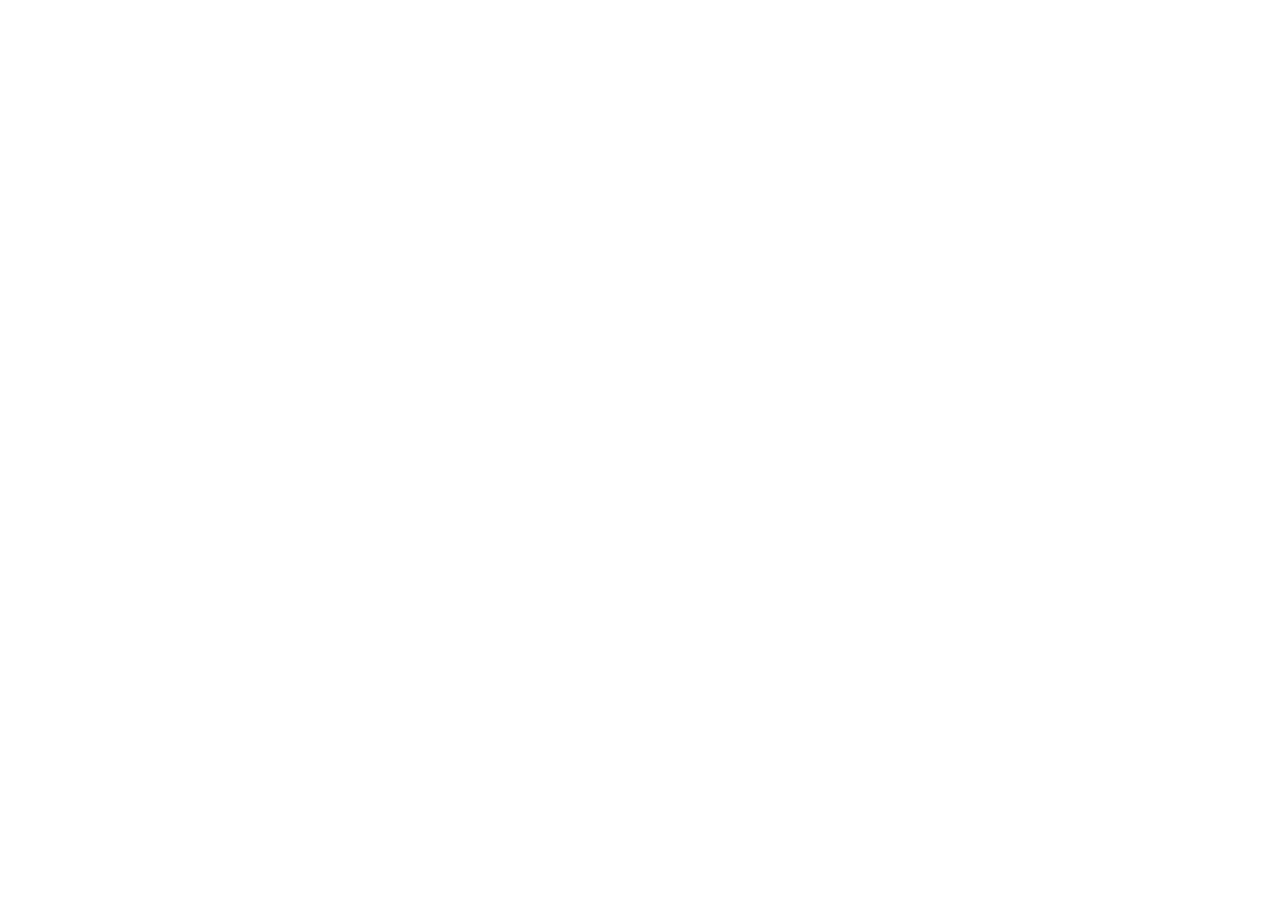
==== Ejercicio2/index.html @ 9e05c098 "Primer subida del proyecto, estructura de los 3 ejercicios." ====
<!DOCTYPE html>
<html lang="es">

<head>
    <meta charset="UTF-8">
    <meta name="viewport" content="width=device-width, initial-scale=1.0">
    <title>Introducción a Bootstrap</title>
    <link href="./css/bootstrap.min.css" rel="stylesheet">
    <link href="./css/styles.css" rel="stylesheet">
    <link href="./css/font/bootstrap-icons.css" rel="stylesheet">
</head>

<body>
    <main>
        <div class="container">
            
        </div>
    </main>
    <script src="./js/bootstrap.bundle.min.js"></script>
    <script src="./js/app.js"></script>
</body>

</html>
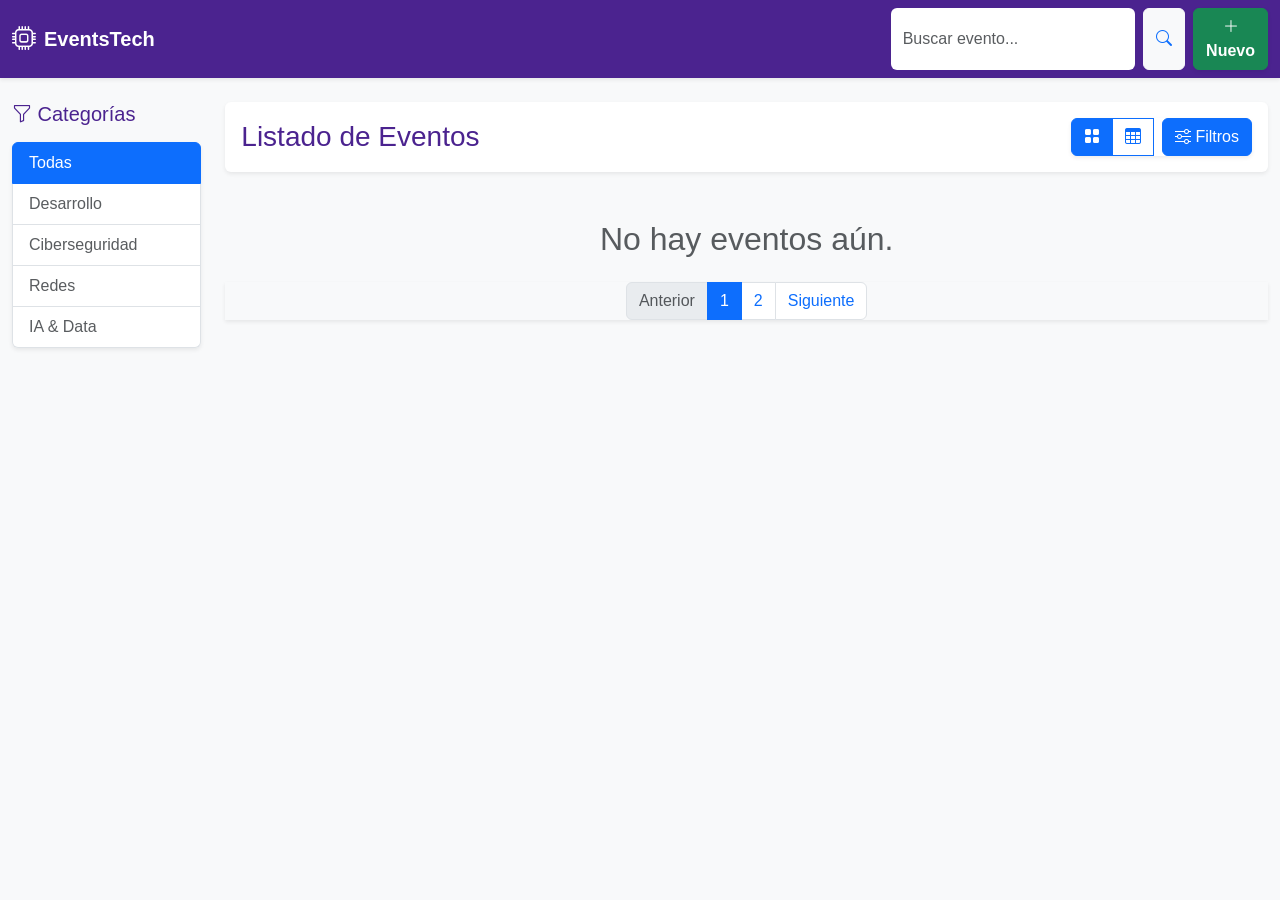
==== commit 7b2860fb: "Ejercicio 2 casi terminado." ====
--- a/Ejercicio2/index.html
+++ b/Ejercicio2/index.html
@@ -1,21 +1,363 @@
-<!DOCTYPE html>
+<!doctype html>
 <html lang="es">
 
 <head>
-    <meta charset="UTF-8">
-    <meta name="viewport" content="width=device-width, initial-scale=1.0">
-    <title>Introducción a Bootstrap</title>
-    <link href="./css/bootstrap.min.css" rel="stylesheet">
-    <link href="./css/styles.css" rel="stylesheet">
-    <link href="./css/font/bootstrap-icons.css" rel="stylesheet">
+    <meta charset="UTF-8" />
+    <meta name="viewport" content="width=device-width, initial-scale=1.0" />
+    <title>Ejercicio 2</title>
+    <link href="./css/bootstrap.min.css" rel="stylesheet" />
+    <link href="./css/styles.css" rel="stylesheet" />
+    <link href="./css/font/bootstrap-icons.css" rel="stylesheet" />
 </head>
 
-<body>
-    <main>
-        <div class="container">
-            
-        </div>
-    </main>
+<body class="bg-light">
+    <header>
+        <nav class="navbar navbar-expand-lg bg-header navbar-dark sticky-top shadow-sm">
+            <div class="container-fluid">
+                <a class="navbar-brand fw-bold d-flex align-items-center" href="#">
+                    <i class="bi bi-cpu fs-4 me-2"></i> EventsTech
+                </a>
+
+                <button class="navbar-toggler" type="button" data-bs-toggle="collapse" data-bs-target="#navbarContent"
+                    aria-controls="navbarContent" aria-expanded="false" aria-label="Toggle navigation">
+                    <span class="navbar-toggler-icon"></span>
+                </button>
+
+                <div class="collapse navbar-collapse" id="navbarContent">
+                    <div class="d-flex ms-auto gap-2 mt-2 mt-lg-0">
+                        <input id="inputBuscar" class="form-control border-0" type="search"
+                            placeholder="Buscar evento..." aria-label="Buscar" />
+                        <button id="btnBuscar" class="btn btn-light text-primary" type="button" title="Buscar">
+                            <i class="bi bi-search"></i>
+                        </button>
+
+                        <button class="btn btn-success fw-bold text-white shadow-sm" data-bs-toggle="modal"
+                            data-bs-target="#modalAgregarEvento">
+                            <i class="bi bi-plus-lg"></i> Nuevo
+                        </button>
+                    </div>
+                </div>
+            </div>
+        </nav>
+    </header>
+
+    <div class="container-fluid mt-4">
+        <div class="row">
+            <aside class="col-12 col-md-3 col-lg-2 mb-4">
+                <h5 class="text-custom-title mb-3">
+                    <i class="bi bi-funnel"></i> Categorías
+                </h5>
+                <div class="list-group shadow-sm" id="listaCategorias">
+                    <button type="button" class="list-group-item list-group-item-action active">
+                        Todas
+                    </button>
+                    <button type="button" class="list-group-item list-group-item-action">
+                        Desarrollo
+                    </button>
+                    <button type="button" class="list-group-item list-group-item-action">
+                        Ciberseguridad
+                    </button>
+                    <button type="button" class="list-group-item list-group-item-action">
+                        Redes
+                    </button>
+                    <button type="button" class="list-group-item list-group-item-action">
+                        IA & Data
+                    </button>
+                </div>
+            </aside>
+
+            <main class="col-12 col-md-9 col-lg-10">
+                <div class="d-flex justify-content-between align-items-center mb-3 p-3 bg-white rounded shadow-sm">
+                    <h3 class="text-custom-title mb-0">Listado de Eventos</h3>
+                    <div class="btn-group shadow-sm">
+                        <button class="btn btn-outline-primary active" id="btnVistaCartas" title="Vista Tarjetas">
+                            <i class="bi bi-grid-fill"></i>
+                        </button>
+                        <button class="btn btn-outline-primary" id="btnVistaTabla" title="Vista Tabla">
+                            <i class="bi bi-table"></i>
+                        </button>
+                        <button class="btn btn-primary ms-2 rounded" type="button" data-bs-toggle="collapse"
+                            data-bs-target="#filtrosAvanzados">
+                            <i class="bi bi-sliders"></i> Filtros
+                        </button>
+                    </div>
+                </div>
+
+                <div class="collapse mb-4" id="filtrosAvanzados">
+                    <div class="card card-body shadow-sm border-0 bg-white">
+                        <div class="row g-3">
+                            <div class="col-md-4">
+                                <label class="form-label fw-bold text-secondary">Ordenar por:</label>
+                                <select class="form-select" id="selectOrdenar">
+                                    <option value="fechaAsc">Fecha (Más próximos)</option>
+                                    <option value="fechaDesc">Fecha (Más lejanos)</option>
+                                    <option value="nombreAsc">Nombre (A-Z)</option>
+                                </select>
+                            </div>
+                            <div class="col-md-4">
+                                <label class="form-label fw-bold text-secondary">Desde fecha:</label>
+                                <input type="date" class="form-control" id="filtroFecha" />
+                            </div>
+                            <div class="col-md-4 d-flex align-items-end">
+                                <button class="btn btn-outline-primary w-100 fw-bold" id="btnAplicarFiltros">
+                                    Aplicar Filtros
+                                </button>
+                            </div>
+                        </div>
+                    </div>
+                </div>
+
+                <div id="contenedorEventos">
+                
+                </div>
+
+                <nav class="mt-4" aria-label="Paginación de eventos">
+                    <ul class="pagination justify-content-center shadow-sm">
+                        <li class="page-item disabled">
+                            <a class="page-link" href="#">Anterior</a>
+                        </li>
+                        <li class="page-item active">
+                            <a class="page-link" href="#">1</a>
+                        </li>
+                        <li class="page-item"><a class="page-link" href="#">2</a></li>
+                        <li class="page-item">
+                            <a class="page-link" href="#">Siguiente</a>
+                        </li>
+                    </ul>
+                </nav>
+            </main>
+        </div>
+    </div>
+
+    <div class="modal fade" id="modalAgregarEvento" tabindex="-1" aria-labelledby="modalEventoLabel" aria-hidden="true">
+        <div class="modal-dialog modal-dialog-centered modal-lg">
+            <div class="modal-content border-0 shadow">
+                <div class="modal-header bg-header text-white">
+                    <h5 class="modal-title fw-bold" id="modalEventoLabel">
+                        <i class="bi bi-calendar-plus"></i> Agregar Evento
+                    </h5>
+                    <button type="button" class="btn-close btn-close-white" data-bs-dismiss="modal"
+                        aria-label="Close"></button>
+                </div>
+
+                <form id="frmEvento">
+                    <div class="modal-body bg-light">
+                        <div class="row g-3">
+                            <div class="col-md-6">
+                                <label class="form-label fw-bold">Código</label>
+                                <input type="text" class="form-control" id="codigo" pattern="[A-Z]{3}-[0-9]{3}"
+                                    placeholder="Ej. ABC-001" required />
+                            </div>
+                            <div class="col-md-6">
+                                <label class="form-label fw-bold">Categoría</label>
+                                <select class="form-select" id="categoria" required>
+                                    <option value="">Seleccione...</option>
+                                    <option value="Desarrollo">Desarrollo</option>
+                                    <option value="Ciberseguridad">Ciberseguridad</option>
+                                    <option value="Redes">Redes</option>
+                                    <option value="IA & Data">IA & Data</option>
+                                </select>
+                            </div>
+                            <div class="col-12">
+                                <label class="form-label fw-bold">Nombre del Evento</label>
+                                <input type="text" class="form-control" id="nombre" placeholder="Ej. Taller de C#"
+                                    required />
+                            </div>
+                            <div class="col-12">
+                                <label class="form-label fw-bold">Lugar</label>
+                                <input type="text" class="form-control" id="lugar" placeholder="Ej. Laboratorio 1"
+                                    required />
+                            </div>
+                            <div class="col-md-4">
+                                <label class="form-label fw-bold">Fecha</label>
+                                <input type="date" class="form-control" id="fecha" required />
+                            </div>
+                            <div class="col-md-4">
+                                <label class="form-label fw-bold">Hora</label>
+                                <input type="time" class="form-control" id="hora" required />
+                            </div>
+                            <div class="col-md-4">
+                                <label class="form-label fw-bold">Cupos</label>
+                                <input type="number" class="form-control" id="cupos" min="1" placeholder="Ej. 30"
+                                    required />
+                            </div>
+                            <div class="col-12">
+                                <label class="form-label fw-bold">Descripción</label>
+                                <textarea class="form-control" id="descripcion" rows="3"
+                                    placeholder="Breve descripción del evento..." required></textarea>
+                            </div>
+                        </div>
+                    </div>
+                    <div class="modal-footer bg-white border-top">
+                        <button type="button" class="btn btn-outline-secondary fw-bold" data-bs-dismiss="modal">
+                            Cancelar
+                        </button>
+                        <button type="submit" class="btn btn-success fw-bold text-white">
+                            Guardar Evento
+                        </button>
+                    </div>
+                </form>
+            </div>
+        </div>
+    </div>
+
+    <div class="modal fade" id="modalEditarEvento" tabindex="-1" aria-labelledby="modalEventoLabel" aria-hidden="true">
+        <div class="modal-dialog modal-dialog-centered modal-lg">
+            <div class="modal-content border-0 shadow">
+                <div class="modal-header bg-header text-white">
+                    <h5 class="modal-title fw-bold" id="modalEventoLabel">
+                        <i class="bi bi-calendar-plus"></i> Editar Evento
+                    </h5>
+                    <button type="button" class="btn-close btn-close-white" data-bs-dismiss="modal"
+                        aria-label="Close"></button>
+                </div>
+
+                <form id="frmEditarEvento">
+                    <input type="hidden" class="form-control" id="codigoActualEditar" pattern="[A-Z]{3}-[0-9]{3}"
+                                    placeholder="Ej. ABC-001" required/>
+                    <div class="modal-body bg-light">
+                        <div class="row g-3">
+                            <div class="col-md-6">
+                                <label class="form-label fw-bold">Código</label>
+                                <input type="text" class="form-control" id="codigoEditar" pattern="[A-Z]{3}-[0-9]{3}"
+                                    placeholder="Ej. ABC-001" required/>
+                            </div>
+                            <div class="col-md-6">
+                                <label class="form-label fw-bold">Categoría</label>
+                                <select class="form-select" id="categoriaEditar" required>
+                                    <option value="">Seleccione...</option>
+                                    <option value="Desarrollo">Desarrollo</option>
+                                    <option value="Ciberseguridad">Ciberseguridad</option>
+                                    <option value="Redes">Redes</option>
+                                    <option value="IA & Data">IA & Data</option>
+                                </select>
+                            </div>
+                            <div class="col-12">
+                                <label class="form-label fw-bold">Nombre del Evento</label>
+                                <input type="text" class="form-control" id="nombreEditar" placeholder="Ej. Taller de C#"
+                                    required />
+                            </div>
+                            <div class="col-12">
+                                <label class="form-label fw-bold">Lugar</label>
+                                <input type="text" class="form-control" id="lugarEditar" placeholder="Ej. Laboratorio 1"
+                                    required />
+                            </div>
+                            <div class="col-md-4">
+                                <label class="form-label fw-bold">Fecha</label>
+                                <input type="date" class="form-control" id="fechaEditar" required />
+                            </div>
+                            <div class="col-md-4">
+                                <label class="form-label fw-bold">Hora</label>
+                                <input type="time" class="form-control" id="horaEditar" required />
+                            </div>
+                            <div class="col-md-4">
+                                <label class="form-label fw-bold">Cupos</label>
+                                <input type="number" class="form-control" id="cuposEditar" min="1" placeholder="Ej. 30"
+                                    required />
+                            </div>
+                            <div class="col-12">
+                                <label class="form-label fw-bold">Descripción</label>
+                                <textarea class="form-control" id="descripcionEditar" rows="3"
+                                    placeholder="Breve descripción del evento..." required></textarea>
+                            </div>
+                        </div>
+                    </div>
+                    <div class="modal-footer bg-white border-top">
+                        <button type="button" class="btn btn-outline-secondary fw-bold" data-bs-dismiss="modal">
+                            Cancelar
+                        </button>
+                        <button type="submit" class="btn btn-success fw-bold text-white">
+                            Editar Evento
+                        </button>
+                    </div>
+                </form>
+            </div>
+        </div>
+    </div>
+
+    <div class="offcanvas offcanvas-end shadow" tabindex="-1" id="offcanvasDetalle"
+        aria-labelledby="offcanvasDetalleLabel">
+        <div class="offcanvas-header bg-light border-bottom">
+            <h5 class="offcanvas-title text-custom-title fw-bold" id="offcanvasDetalleLabel">
+                <i class="bi bi-info-circle"></i> Detalles del Evento
+            </h5>
+            <button type="button" class="btn-close" data-bs-dismiss="offcanvas" aria-label="Close"></button>
+        </div>
+        <div class="offcanvas-body">
+            <h4 class="text-primary fw-bold" id="detNombre">
+                Taller Clean Architecture
+            </h4>
+            <span class="badge bg-secondary mb-4 fs-6" id="detCodigo">EVT-001</span>
+
+            <ul class="list-group list-group-flush mb-4">
+                <li class="list-group-item px-0">
+                    <strong><i class="bi bi-tag text-primary"></i> Categoría:</strong>
+                    <span id="detCategoria">Desarrollo</span>
+                </li>
+                <li class="list-group-item px-0">
+                    <strong><i class="bi bi-geo-alt text-primary"></i> Lugar:</strong>
+                    <span id="detLugar">Auditorio A</span>
+                </li>
+                <li class="list-group-item px-0">
+                    <strong><i class="bi bi-calendar text-primary"></i> Fecha:</strong>
+                    <span id="detFecha">15/08/2026</span>
+                </li>
+                <li class="list-group-item px-0">
+                    <strong><i class="bi bi-clock text-primary"></i> Hora:</strong>
+                    <span id="detHora">14:00</span>
+                </li>
+                <li class="list-group-item px-0">
+                    <strong><i class="bi bi-people text-primary"></i> Cupos:</strong>
+                    <span id="detCupos">50</span>
+                </li>
+            </ul>
+
+            <h6 class="fw-bold text-secondary border-bottom pb-2">Descripción</h6>
+            <p id="detDescripcion" class="text-dark mt-2">
+                Aprende las bases de la arquitectura limpia, inyección de dependencias
+                y principios SOLID aplicando C# y .NET.
+            </p>
+        </div>
+    </div>
+
+    <div class="toast-container position-fixed bottom-0 end-0 p-3">
+        <div id="toastExito" class="toast align-items-center text-bg-success border-0 shadow" role="alert"
+            aria-live="assertive" aria-atomic="true">
+            <div class="d-flex">
+                <div class="toast-body fw-bold">
+                    <i class="bi bi-check-circle-fill me-2"></i>
+                    <span id="toastExitoMsj">Evento guardado correctamente.</span>
+                </div>
+                <button type="button" class="btn-close btn-close-white me-2 m-auto" data-bs-dismiss="toast"
+                    aria-label="Close"></button>
+            </div>
+        </div>
+
+        <div id="toastError" class="toast align-items-center text-bg-danger border-0 shadow" role="alert"
+            aria-live="assertive" aria-atomic="true">
+            <div class="d-flex">
+                <div class="toast-body fw-bold">
+                    <i class="bi bi-exclamation-triangle-fill me-2"></i>
+                    <span id="toastErrorMsj">Revisa los campos.</span>
+                </div>
+                <button type="button" class="btn-close btn-close-white me-2 m-auto" data-bs-dismiss="toast"
+                    aria-label="Close"></button>
+            </div>
+        </div>
+
+        <div id="toastCodigo" class="toast align-items-center text-bg-warning border-0 shadow" role="alert"
+            aria-live="assertive" aria-atomic="true">
+            <div class="d-flex">
+                <div class="toast-body fw-bold">
+                    <i class="bi bi-exclamation-triangle-fill me-2"></i>
+                    <span id="toastErrorMsj">Código repetido, usa otro.</span>
+                </div>
+                <button type="button" class="btn-close btn-close-white me-2 m-auto" data-bs-dismiss="toast"
+                    aria-label="Close"></button>
+            </div>
+        </div>
+    </div>
+
     <script src="./js/bootstrap.bundle.min.js"></script>
     <script src="./js/app.js"></script>
 </body>
--- a/Ejercicio2/css/styles.css
+++ b/Ejercicio2/css/styles.css
@@ -0,0 +1,22 @@
+
+.bg-header {
+    background-color: #4b238f;
+}
+
+.text-custom-title {
+    color: #4b238f;
+}
+
+.custom-card-hover {
+    transition: transform 0.2s ease-in-out, box-shadow 0.2s ease-in-out;
+}
+
+.custom-card-hover:hover {
+    transform: translateY(-3px);
+    box-shadow: 0 .5rem 1rem rgba(0,0,0,.15) !important;
+}
+
+body {
+    background-color: #f8f9fa; 
+    font-family: 'Segoe UI', Tahoma, Geneva, Verdana, sans-serif;
+}
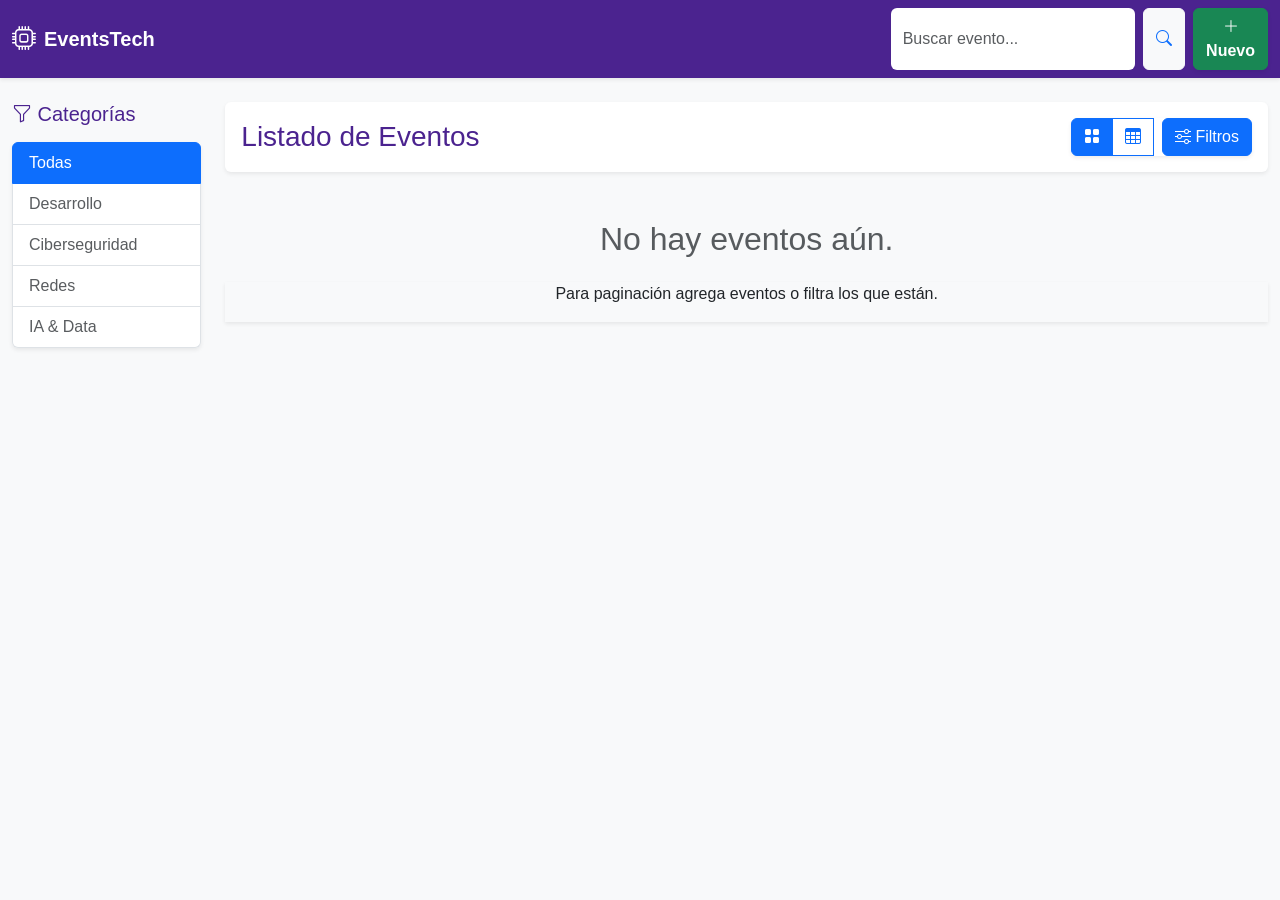
==== commit 95d82050: "Ejercicio 2 terminado." ====
--- a/Ejercicio2/index.html
+++ b/Ejercicio2/index.html
@@ -48,19 +48,19 @@
                     <i class="bi bi-funnel"></i> Categorías
                 </h5>
                 <div class="list-group shadow-sm" id="listaCategorias">
-                    <button type="button" class="list-group-item list-group-item-action active">
+                    <button onclick="asignarCategoria('Todas', this)" type="button" class="list-group-item list-group-item-action active">
                         Todas
                     </button>
-                    <button type="button" class="list-group-item list-group-item-action">
+                    <button onclick="asignarCategoria('Desarrollo', this)" type="button" class="list-group-item list-group-item-action">
                         Desarrollo
                     </button>
-                    <button type="button" class="list-group-item list-group-item-action">
+                    <button onclick="asignarCategoria('Ciberseguridad', this)" type="button" class="list-group-item list-group-item-action">
                         Ciberseguridad
                     </button>
-                    <button type="button" class="list-group-item list-group-item-action">
+                    <button onclick="asignarCategoria('Redes', this)" type="button" class="list-group-item list-group-item-action">
                         Redes
                     </button>
-                    <button type="button" class="list-group-item list-group-item-action">
+                    <button onclick="asignarCategoria('IA & Data', this)" type="button" class="list-group-item list-group-item-action">
                         IA & Data
                     </button>
                 </div>
@@ -108,21 +108,12 @@
                 </div>
 
                 <div id="contenedorEventos">
-                
+
                 </div>
 
                 <nav class="mt-4" aria-label="Paginación de eventos">
-                    <ul class="pagination justify-content-center shadow-sm">
-                        <li class="page-item disabled">
-                            <a class="page-link" href="#">Anterior</a>
-                        </li>
-                        <li class="page-item active">
-                            <a class="page-link" href="#">1</a>
-                        </li>
-                        <li class="page-item"><a class="page-link" href="#">2</a></li>
-                        <li class="page-item">
-                            <a class="page-link" href="#">Siguiente</a>
-                        </li>
+                    <ul id="paginacion" class="pagination justify-content-center shadow-sm">
+                        <p>Para paginación agrega eventos o filtra los que están.</p>
                     </ul>
                 </nav>
             </main>
@@ -214,13 +205,13 @@
 
                 <form id="frmEditarEvento">
                     <input type="hidden" class="form-control" id="codigoActualEditar" pattern="[A-Z]{3}-[0-9]{3}"
-                                    placeholder="Ej. ABC-001" required/>
+                        placeholder="Ej. ABC-001" required />
                     <div class="modal-body bg-light">
                         <div class="row g-3">
                             <div class="col-md-6">
                                 <label class="form-label fw-bold">Código</label>
                                 <input type="text" class="form-control" id="codigoEditar" pattern="[A-Z]{3}-[0-9]{3}"
-                                    placeholder="Ej. ABC-001" required/>
+                                    placeholder="Ej. ABC-001" required />
                             </div>
                             <div class="col-md-6">
                                 <label class="form-label fw-bold">Categoría</label>
@@ -275,6 +266,32 @@
         </div>
     </div>
 
+    <div class="modal fade" id="modalEliminarEvento" tabindex="-1" aria-labelledby="modalEventoLabel"
+        aria-hidden="true">
+        <div class="modal-dialog modal-dialog-centered modal-lg">
+            <div class="modal-content border-0 shadow">
+                <div class="modal-header bg-header text-danger">
+                    <h5 class="modal-title fw-bold" id="modalEventoLabel">
+                        <i class="bi bi-trash-can"></i> ¿Quieres eliminar el evento?
+                    </h5>
+                    <button type="button" class="btn-close btn-close-white" data-bs-dismiss="modal"
+                        aria-label="Close"></button>
+                </div>
+                <div class="modal-body bg-light">
+                    <h3 id="codEventoEliminar" class="text-center fw-bold"></h3>
+                </div>
+                <div class="modal-footer bg-white border-top">
+                    <button type="button" class="btn btn-outline-secondary fw-bold" data-bs-dismiss="modal">
+                        Cancelar
+                    </button>
+                    <button id="btnEliminarEvento" type="button" class="btn btn-danger fw-bold text-white">
+                        Eliminar Evento
+                    </button>
+                </div>
+            </div>
+        </div>
+    </div>
+
     <div class="offcanvas offcanvas-end shadow" tabindex="-1" id="offcanvasDetalle"
         aria-labelledby="offcanvasDetalleLabel">
         <div class="offcanvas-header bg-light border-bottom">
@@ -287,7 +304,7 @@
             <h4 class="text-primary fw-bold" id="detNombre">
                 Taller Clean Architecture
             </h4>
-            <span class="badge bg-secondary mb-4 fs-6" id="detCodigo">EVT-001</span>
+            <span class="badge bg-secondary mb-4 fs-6" id="detCodigo">COD-001</span>
 
             <ul class="list-group list-group-flush mb-4">
                 <li class="list-group-item px-0">
@@ -356,6 +373,18 @@
                     aria-label="Close"></button>
             </div>
         </div>
+
+        <div id="toastExitoEliminar" class="toast align-items-center text-bg-success border-0 shadow" role="alert"
+            aria-live="assertive" aria-atomic="true">
+            <div class="d-flex">
+                <div class="toast-body fw-bold">
+                    <i class="bi bi-check-circle-fill me-2"></i>
+                    <span id="toastExitoMsj">Evento eliminado correctamente.</span>
+                </div>
+                <button type="button" class="btn-close btn-close-white me-2 m-auto" data-bs-dismiss="toast"
+                    aria-label="Close"></button>
+            </div>
+        </div>
     </div>
 
     <script src="./js/bootstrap.bundle.min.js"></script>
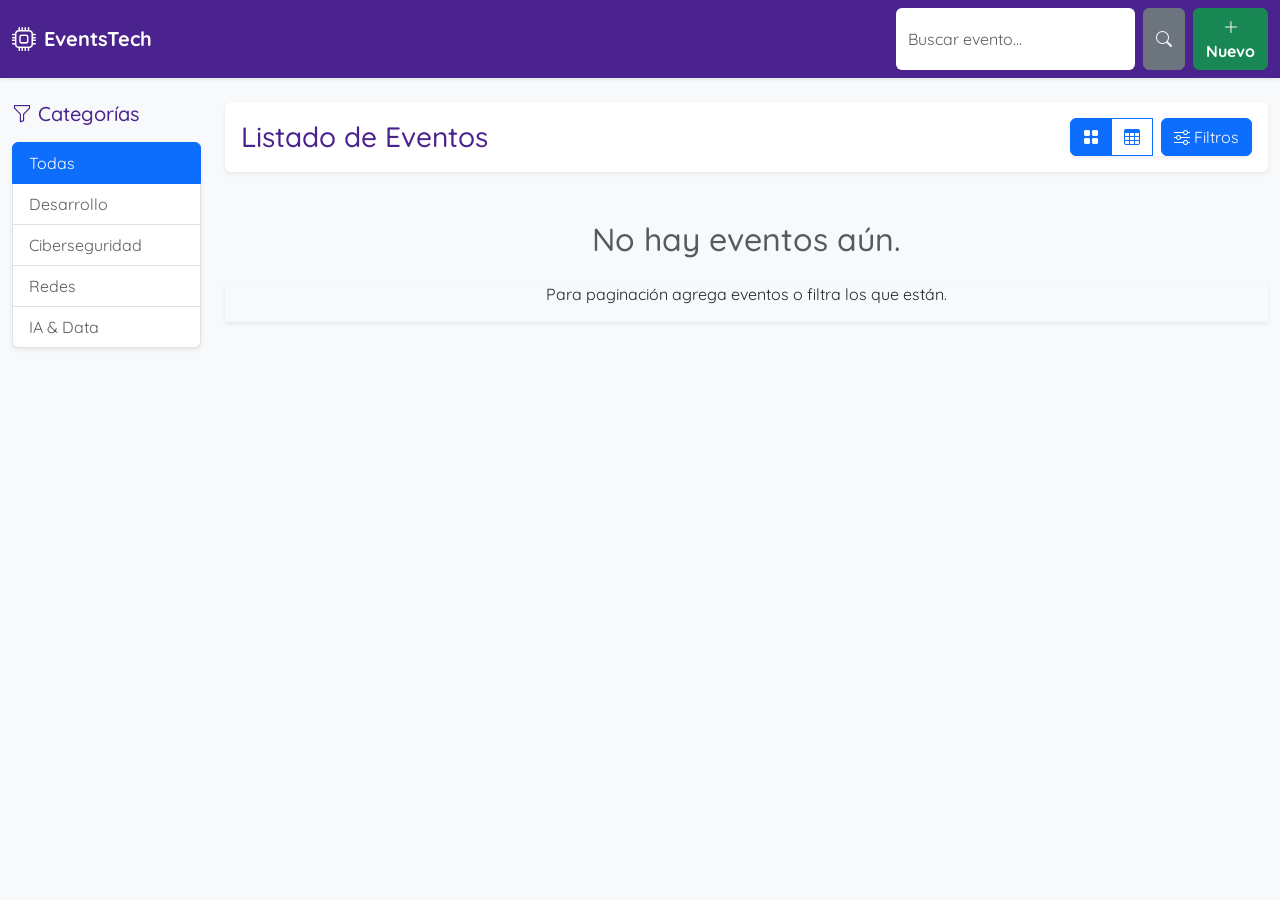
==== commit ea14e6fc: "Ejercicio 3 terminado, correcciones en el 2." ====
--- a/Ejercicio2/index.html
+++ b/Ejercicio2/index.html
@@ -27,7 +27,7 @@
                     <div class="d-flex ms-auto gap-2 mt-2 mt-lg-0">
                         <input id="inputBuscar" class="form-control border-0" type="search"
                             placeholder="Buscar evento..." aria-label="Buscar" />
-                        <button id="btnBuscar" class="btn btn-light text-primary" type="button" title="Buscar">
+                        <button id="btnBuscar" class="btn btn-secondary text-light" type="button" title="Buscar">
                             <i class="bi bi-search"></i>
                         </button>
 
@@ -205,7 +205,7 @@
 
                 <form id="frmEditarEvento">
                     <input type="hidden" class="form-control" id="codigoActualEditar" pattern="[A-Z]{3}-[0-9]{3}"
-                        placeholder="Ej. ABC-001" required />
+                        placeholder="Ej. ABC-001" readonly required/>
                     <div class="modal-body bg-light">
                         <div class="row g-3">
                             <div class="col-md-6">
@@ -272,7 +272,7 @@
             <div class="modal-content border-0 shadow">
                 <div class="modal-header bg-header text-danger">
                     <h5 class="modal-title fw-bold" id="modalEventoLabel">
-                        <i class="bi bi-trash-can"></i> ¿Quieres eliminar el evento?
+                        <i class="bi bi-trash-fill"></i> ¿Quieres eliminar el evento?
                     </h5>
                     <button type="button" class="btn-close btn-close-white" data-bs-dismiss="modal"
                         aria-label="Close"></button>
--- a/Ejercicio2/css/styles.css
+++ b/Ejercicio2/css/styles.css
@@ -1,3 +1,8 @@
+@import url('https://fonts.googleapis.com/css2?family=Quicksand:wght@300..700&display=swap');
+
+* {
+    font-family: 'Quicksand', 'Times New Roman', Times, serif;
+}
 
 .bg-header {
     background-color: #4b238f;
@@ -18,5 +23,4 @@
 
 body {
     background-color: #f8f9fa; 
-    font-family: 'Segoe UI', Tahoma, Geneva, Verdana, sans-serif;
 }
